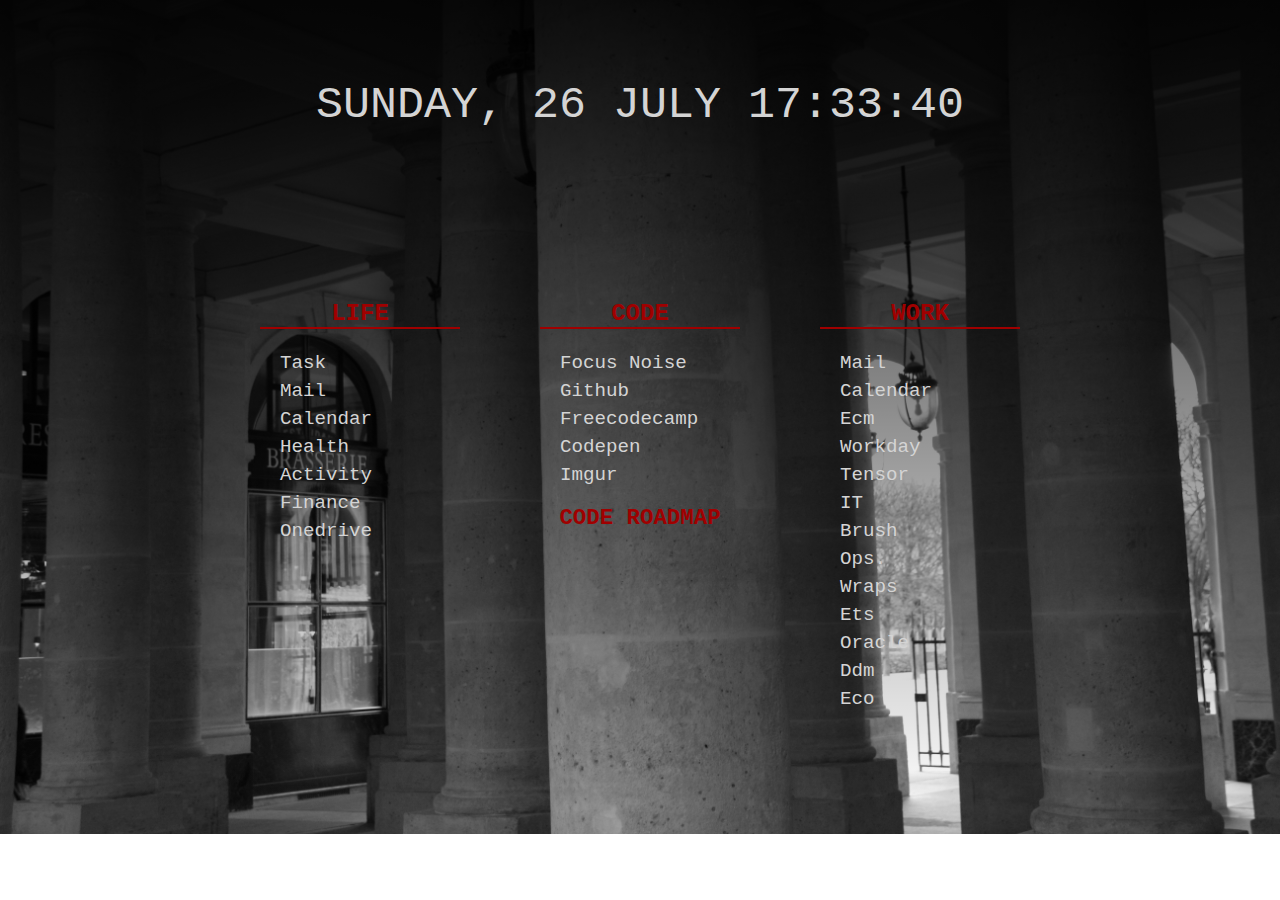
==== pages/startpage/index.html @ 91027fb3 "rename index page" ====
<!DOCTYPE html>
<html lang="en" dir="ltr">
  <head>
    <meta charset="utf-8">
    <title>Startpage_2</title>
    <link rel="stylesheet" href="style.css">
  </head>
  <body onload="startTime()">
    <section id="datetime" class="clockdate">
      <div class="clockdate-wrapper">
        <span id="date"></span>
        <span id="clock"></span>
      </div>
    </section>

    <section id="links-container">
      <div class="links-card" id="life">
        <h2 class="links-card-title">LIFE</h2>
        <ul>
          <a target="_blank" href="https://todoist.com/app/filter/2295590229"><li class="links-element">task</li></a>
          <a target="_blank" href="https://office.mailbox.org/appsuite/#!!&app=io.ox/mail&folder=default0/INBOX&locale=en_GB&storeLocale=true"><li class="links-element">mail</li></a>
          <a target="_blank" href="https://office.mailbox.org/appsuite/#!!&app=io.ox/calendar&folder=cal://0/31&locale=en_GB&perspective=week:workweek&storeLocale=true"><li class="links-element">calendar</li></a>
          <a target="_blank" href="https://healthmate.withings.com/19980512/timeline"><li class="links-element">health</li></a>
          <a target="_blank" href="https://connect.garmin.com/modern/"><li class="links-element">activity</li></a>
          <a target="_blank" href="https://app.youneedabudget.com/5b26377b-c3ba-46b0-8715-0033e0583b10/budget"><li class="links-element">finance</li></a>
          <a target="_blank" href="https://app.youneedabudget.com/5b26377b-c3ba-46b0-8715-0033e0583b10/budget"><li class="links-element">onedrive</li></a>
        </ul>
      </div>

      <div class="links-card" id="code">
        <h2 class="links-card-title">CODE</h2>
        <ul>
            <a target="_blank" href="https://mynoise.net/NoiseMachines/campingRainNoiseGenerator.php"><li class="links-element">Focus Noise</li></a>
          <a target="_blank" href="https://github.com/"><li class="links-element">github</li></a>
          <a target="_blank" href="https://www.freecodecamp.org/"><li class="links-element">freecodecamp</li></a>
          <a target="_blank" href="https://codepen.io/your-work"><li class="links-element">codepen</li></a>
          <a target="_blank" href="https://imgur.com/"><li class="links-element">imgur</li></a>
        </ul>
		<a target="_blank" href="../Web_dev_roadmap/roadmap.html"><span id="code-roadmap">code roadmap</span>
      </div>

      <div class="links-card" id="work">
        <h2 class="links-card-title">WORK</h2>
        <ul>
          <a target="_blank" href="https://outlook.office.com/mail/inbox" ><li class="links-element">mail</li></a>
	  <a target="_blank" href="https://outlook.office.com/calendar/view/week" ><li class="links-element">calendar</li></a>
	  <a target="_blank" href="https://central.wabtec.com/nuxeo/nxpath/default/FT/workspaces/Sites/BTL/00%20Quality/Management%20System%20Docume@view_documents?tabIds=%3ADocumentQualitySearchBySiteTab" ><li class="links-element">ecm</li></a>
	  <a target="_blank" href="https://www.myworkday.com/wday/authgwy/wabtec/login.htmld" ><li class="links-element">workday</li></a>
          <a target="_blank" href="https://wabtec.sharepoint.com/sites/Brush_Traction/Departments/IT/Instruction%20Documents/Instruction%20Documents/Tensor.NET.rdp" ><li class="links-element">tensor</li></a>
          <a target="_blank" href="https://wabtecprod.service-now.com/wb" ><li class="links-element">IT</li></a>
          <a target="_blank" href="https://wabtec.sharepoint.com/sites/Brush_Traction/SitePages/Home.aspx" ><li class="links-element">brush</li></a>
          <a target="_blank" href="https://wabtec.sharepoint.com/sites/UK-BrushGeneralTEAMS/Shared%20Documents/OPERATION%20GOVERNANCE" ><li class="links-element">ops.</li></a>
          <a target="_blank" href="https://brushtraction.live.excelwraps.com/" ><li class="links-element">wraps</li></a>
          <a target="_blank" href="http://btlsrv0004/ETS/Login.aspx" ><li class="links-element">ets</li></a>
	  <a target="_blank" href="https://westinghouse.erp.corp.wabtec.com/" ><li class="links-element">oracle</li></a>
	  <a target="_blank" href="http://btlsrv0004/DDMWeb/" ><li class="links-element">ddm</li></a>
	  <a target="_blank" href="http://wcssrv0250/Reports/report/Reports/ECO%20QUERY_REV3" ><li class="links-element">eco</li></a>
        </ul>
      </div>
    </section>

    <script type='text/javascript'>
    function startTime() {
        var today = new Date();
        var hr = today.getHours();
        var min = today.getMinutes();
        var sec = today.getSeconds();
        //Add a zero in front of numbers<10
        hr = checkTime(hr);
        min = checkTime(min);
        sec = checkTime(sec);
        document.getElementById("clock").innerHTML = hr + ":" + min + ":" + sec + " ";

        var months = ['January', 'February', 'March', 'April', 'May', 'June', 'July', 'August', 'September', 'October', 'November', 'December'];
        var days = ['Sunday', 'Monday', 'Tuesday', 'Wednesday', 'Thursday', 'Friday', 'Saturday'];
        var curWeekDay = days[today.getDay()];
        var curDay = today.getDate();
        var curMonth = months[today.getMonth()];
        var curYear = today.getFullYear();
        var date = curWeekDay+", "+curDay+" "+curMonth;
        document.getElementById("date").innerHTML = date;

        var time = setTimeout(function(){ startTime() }, 500);
    }
    function checkTime(i) {
        if (i < 10) {
            i = "0" + i;
        }
        return i;
    }
    </script>

  </body>
</html>
---- pages/startpage/style.css ----
:root{
	--text-color:#d4d4d4;
	--grey1:#808080;
	--color1:#a00000;
}



/*Layout*/
html, body{
	color:var(--text-color);
	font-family:courier, monospace;
  width: 100%;
  margin:0;
}

#datetime{
	height: 20vh;
	vertical-align:middle;
	display:flex;
  top:0;
  right:0;
}
.clockdate-wrapper{
	margin: auto;
	font-size:3em;
	text-transform:uppercase;
}

#links-container{
	margin: 5vh 0;
	display:flex;
	flex-wrap:wrap;
	justify-content:center;
}

.links-card-title{
	text-align:center;
	color:var(--color1);
	border-bottom: var(--color1) 2px solid;
}
ul{
	list-style: none inside none;
	padding: 0;
	text-align:left;
	width:100%
}
a{
	text-decoration:none;	
}
.links-element{
	text-decoration:none;
	color:var(--text-color);
	text-transform:capitalize;
	width:160px;
	font-size:1.2em;
	padding: 3px 20px 3px 20px;
}
.links-element:hover{
	color:var(--color1);
	border-bottom: var(--color1) solid 2px;
	padding:3px 20px 1px 20px;

}
#code-roadmap{
	text-align:center;
	color:var(--color1);
	text-transform:uppercase;
	margin:auto;
	display:inline-block;
	font-weight:bold;
	font-size:1.4em;
}
#code-roadmap:hover{
		color:var(--text-color);
	background-color:var(--color1);

}

@media screen and (max-width: 900px) {
  .links-card{
  	margin:2px;
  	width: 100%;
  }
  #clock{
    display: block;
  }
  ul{
  	text-align:center;
  }
  #datetime{
    position:sticky;
    font-size: 0.5em;
    width:100vw;
    background-color: rgba(0,0,0,1);
    margin:0;
  }
  body{
    text-align:center;
    background-color: rgba(0,0,0,1);
  }
  .links-element{
	text-align: center;
}
}
@media screen and (min-width: 900px) {
  .links-card{
  	margin:40px;
  	width: 200px;
  }
  #datetime{
    position:sticky;
    font-size: 15px;
    margin:15px 20px 0 20px;
  }
  #clock{
    display: inline;
  }
  body{
  	text-align:center;
  	background-image: linear-gradient(rgba(0,0,0,0.9), rgba(0,0,0,0)), url("paris_column_light.JPG");
  	background-position:center;
  	background-size:cover;
  	background-repeat:no-repeat;
  }
}
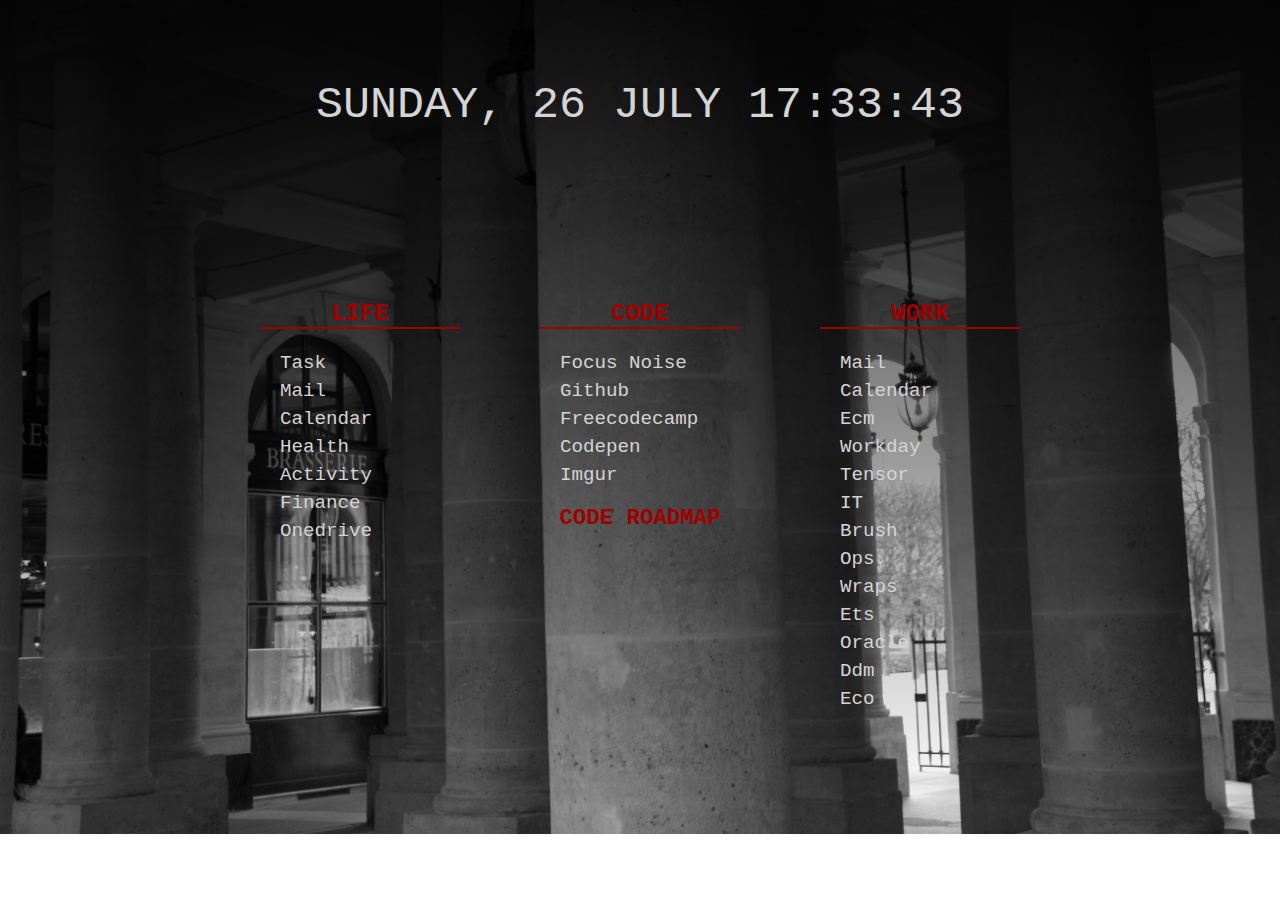
==== commit d5857eb7: "change link to roadmap to index.html" ====
--- a/pages/startpage/index.html
+++ b/pages/startpage/index.html
@@ -36,7 +36,7 @@
           <a target="_blank" href="https://codepen.io/your-work"><li class="links-element">codepen</li></a>
           <a target="_blank" href="https://imgur.com/"><li class="links-element">imgur</li></a>
         </ul>
-		<a target="_blank" href="../Web_dev_roadmap/roadmap.html"><span id="code-roadmap">code roadmap</span>
+		<a target="_blank" href="../Web_dev_roadmap/index.html"><span id="code-roadmap">code roadmap</span>
       </div>
 
       <div class="links-card" id="work">
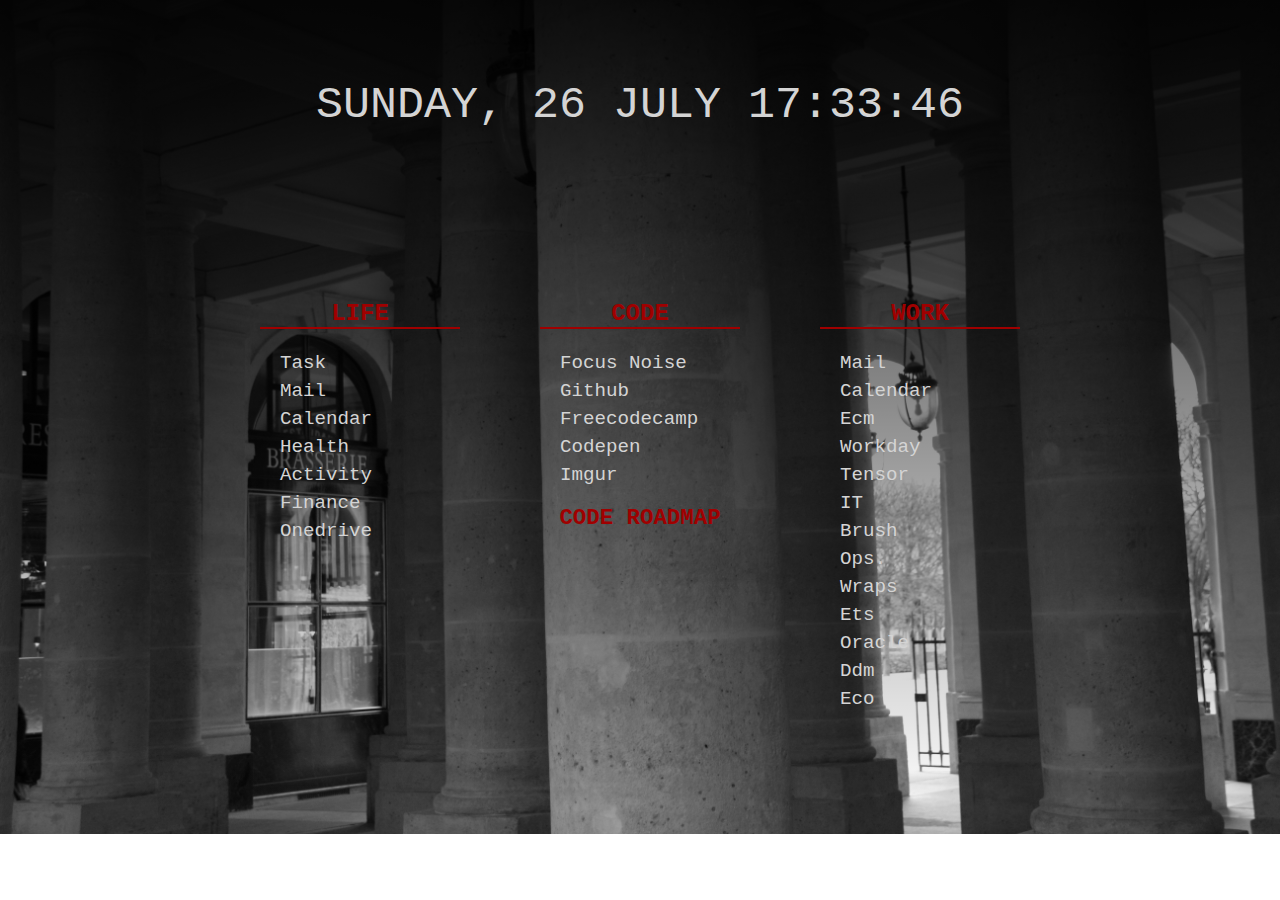
==== commit c7080ad4: "correct target link to roadmap" ====
--- a/pages/startpage/index.html
+++ b/pages/startpage/index.html
@@ -36,7 +36,7 @@
           <a target="_blank" href="https://codepen.io/your-work"><li class="links-element">codepen</li></a>
           <a target="_blank" href="https://imgur.com/"><li class="links-element">imgur</li></a>
         </ul>
-		<a target="_blank" href="../Web_dev_roadmap/index.html"><span id="code-roadmap">code roadmap</span>
+		<a target="_blank" href="../web_dev_roadmap/roadmap.html"><span id="code-roadmap">code roadmap</span>
       </div>
 
       <div class="links-card" id="work">
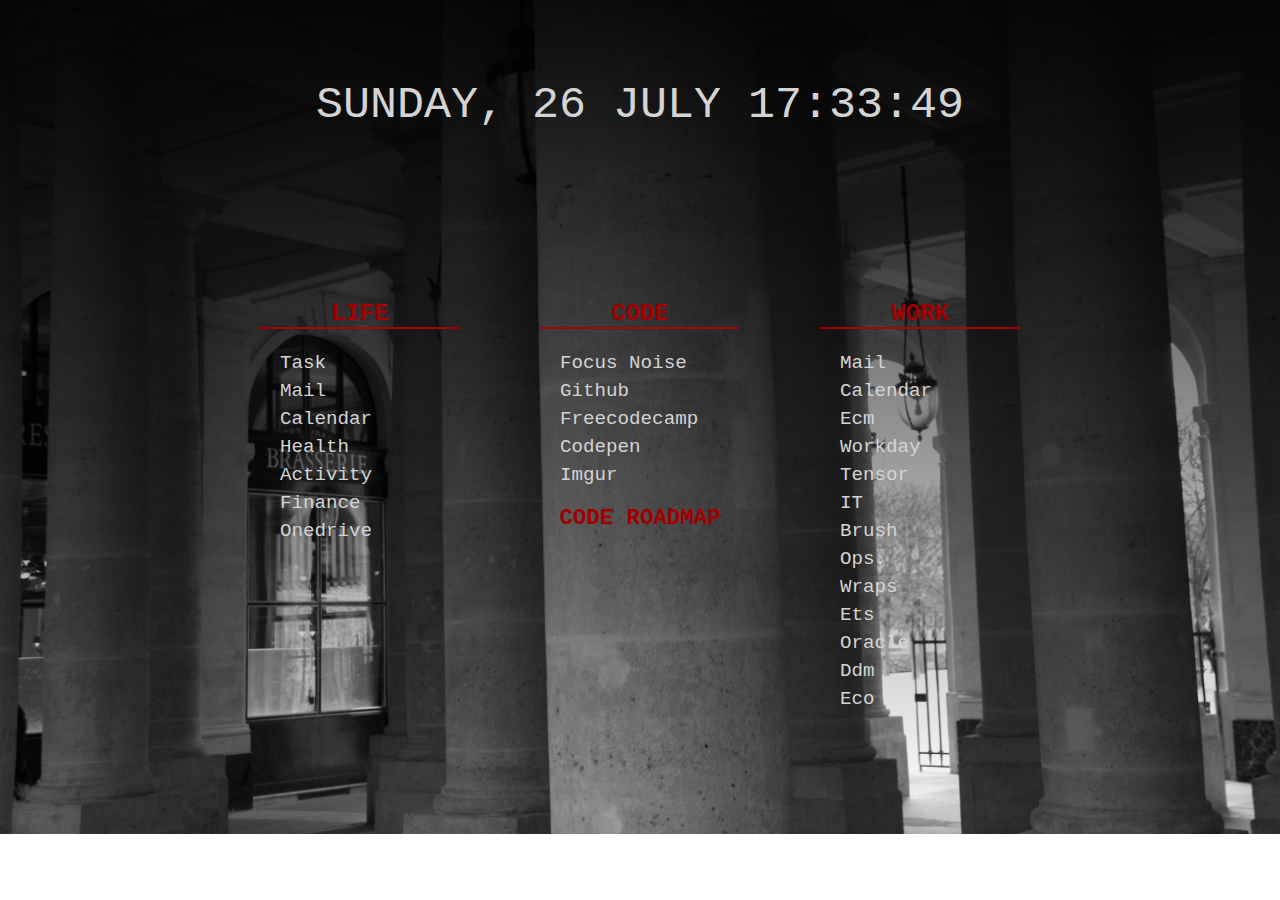
==== commit b24e34aa: "correct onedrive link" ====
--- a/pages/startpage/index.html
+++ b/pages/startpage/index.html
@@ -23,7 +23,7 @@
           <a target="_blank" href="https://healthmate.withings.com/19980512/timeline"><li class="links-element">health</li></a>
           <a target="_blank" href="https://connect.garmin.com/modern/"><li class="links-element">activity</li></a>
           <a target="_blank" href="https://app.youneedabudget.com/5b26377b-c3ba-46b0-8715-0033e0583b10/budget"><li class="links-element">finance</li></a>
-          <a target="_blank" href="https://app.youneedabudget.com/5b26377b-c3ba-46b0-8715-0033e0583b10/budget"><li class="links-element">onedrive</li></a>
+          <a target="_blank" href="https://onedrive.live.com/"><li class="links-element">onedrive</li></a>
         </ul>
       </div>
 
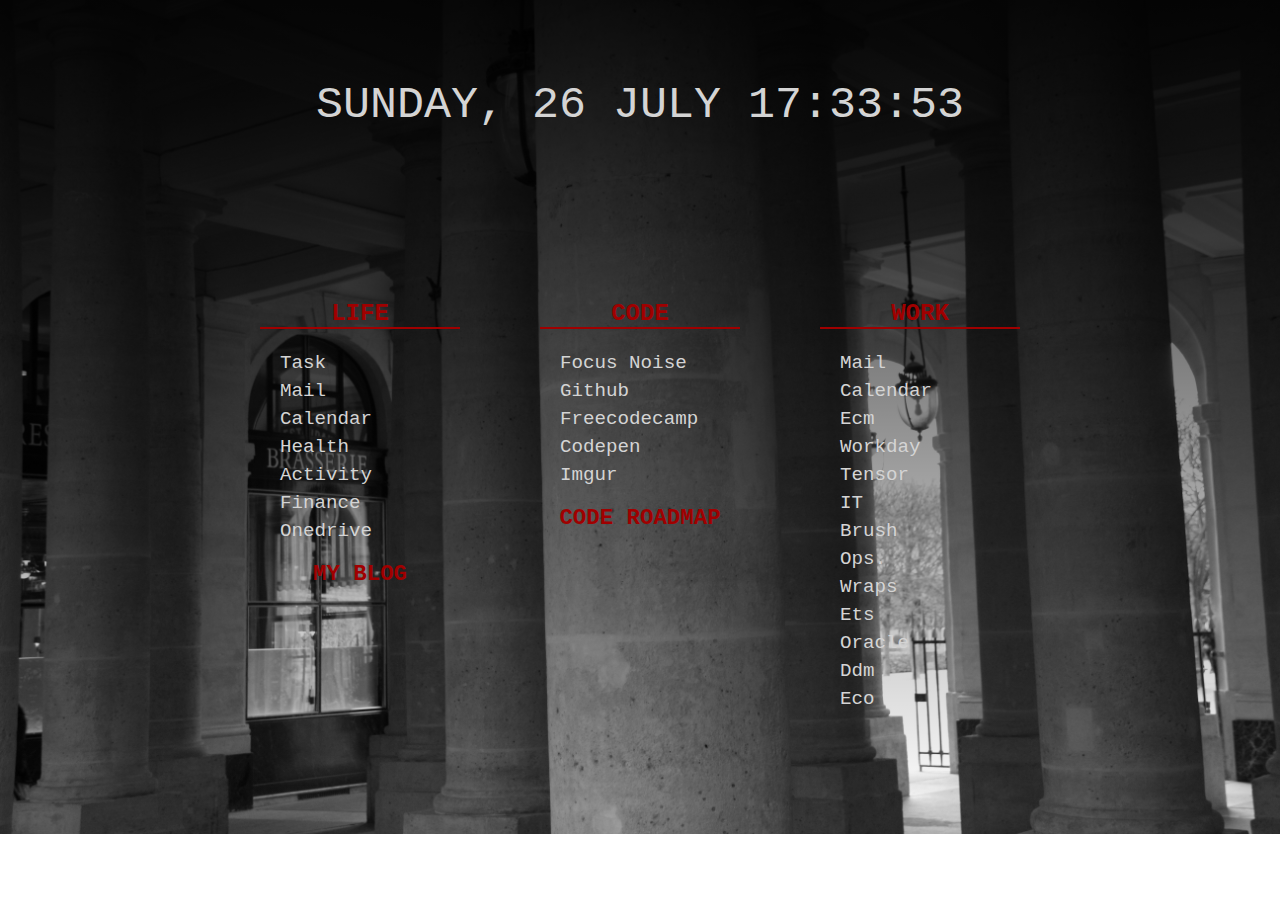
==== commit dc7d2f2e: "add the link to my blog" ====
--- a/pages/startpage/index.html
+++ b/pages/startpage/index.html
@@ -25,6 +25,7 @@
           <a target="_blank" href="https://app.youneedabudget.com/5b26377b-c3ba-46b0-8715-0033e0583b10/budget"><li class="links-element">finance</li></a>
           <a target="_blank" href="https://onedrive.live.com/"><li class="links-element">onedrive</li></a>
         </ul>
+	      <a target="_blank" href="../blog/blog.html"><span id="code-roadmap">My blog</span>
       </div>
 
       <div class="links-card" id="code">
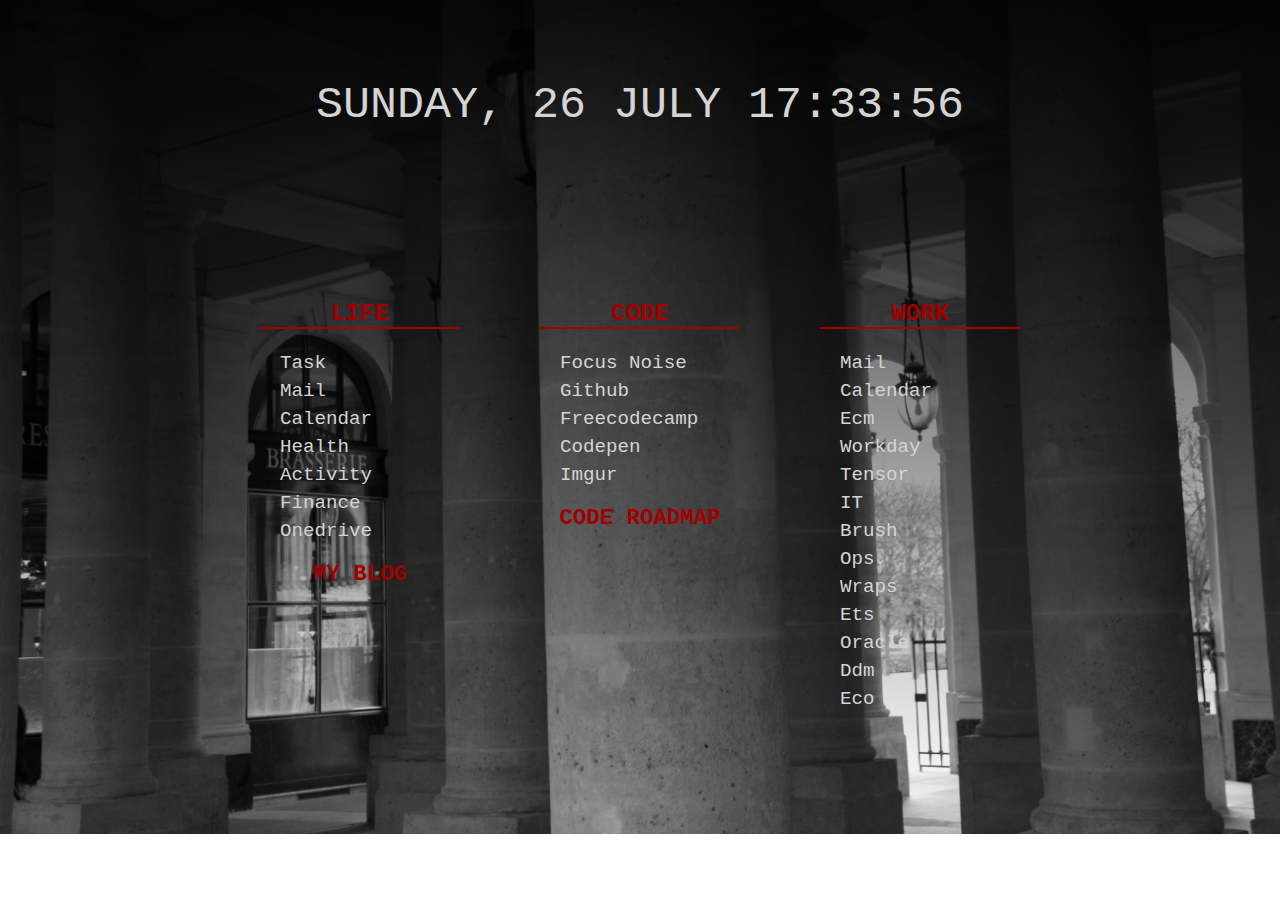
==== commit 916fdf1c: "remove the target'"_blank for all links" ====
--- a/pages/startpage/index.html
+++ b/pages/startpage/index.html
@@ -17,45 +17,45 @@
       <div class="links-card" id="life">
         <h2 class="links-card-title">LIFE</h2>
         <ul>
-          <a target="_blank" href="https://todoist.com/app/filter/2295590229"><li class="links-element">task</li></a>
-          <a target="_blank" href="https://office.mailbox.org/appsuite/#!!&app=io.ox/mail&folder=default0/INBOX&locale=en_GB&storeLocale=true"><li class="links-element">mail</li></a>
-          <a target="_blank" href="https://office.mailbox.org/appsuite/#!!&app=io.ox/calendar&folder=cal://0/31&locale=en_GB&perspective=week:workweek&storeLocale=true"><li class="links-element">calendar</li></a>
-          <a target="_blank" href="https://healthmate.withings.com/19980512/timeline"><li class="links-element">health</li></a>
-          <a target="_blank" href="https://connect.garmin.com/modern/"><li class="links-element">activity</li></a>
-          <a target="_blank" href="https://app.youneedabudget.com/5b26377b-c3ba-46b0-8715-0033e0583b10/budget"><li class="links-element">finance</li></a>
-          <a target="_blank" href="https://onedrive.live.com/"><li class="links-element">onedrive</li></a>
+          <a href="https://todoist.com/app/filter/2295590229"><li class="links-element">task</li></a>
+          <a href="https://office.mailbox.org/appsuite/#!!&app=io.ox/mail&folder=default0/INBOX&locale=en_GB&storeLocale=true"><li class="links-element">mail</li></a>
+          <a href="https://office.mailbox.org/appsuite/#!!&app=io.ox/calendar&folder=cal://0/31&locale=en_GB&perspective=week:workweek&storeLocale=true"><li class="links-element">calendar</li></a>
+          <a href="https://healthmate.withings.com/19980512/timeline"><li class="links-element">health</li></a>
+          <a href="https://connect.garmin.com/modern/"><li class="links-element">activity</li></a>
+          <a href="https://app.youneedabudget.com/5b26377b-c3ba-46b0-8715-0033e0583b10/budget"><li class="links-element">finance</li></a>
+          <a href="https://onedrive.live.com/"><li class="links-element">onedrive</li></a>
         </ul>
-	      <a target="_blank" href="../blog/blog.html"><span id="code-roadmap">My blog</span>
+	      <a href="../blog/blog.html"><span id="code-roadmap">My blog</span>
       </div>
 
       <div class="links-card" id="code">
         <h2 class="links-card-title">CODE</h2>
         <ul>
-            <a target="_blank" href="https://mynoise.net/NoiseMachines/campingRainNoiseGenerator.php"><li class="links-element">Focus Noise</li></a>
-          <a target="_blank" href="https://github.com/"><li class="links-element">github</li></a>
-          <a target="_blank" href="https://www.freecodecamp.org/"><li class="links-element">freecodecamp</li></a>
-          <a target="_blank" href="https://codepen.io/your-work"><li class="links-element">codepen</li></a>
-          <a target="_blank" href="https://imgur.com/"><li class="links-element">imgur</li></a>
+            <a href="https://mynoise.net/NoiseMachines/campingRainNoiseGenerator.php"><li class="links-element">Focus Noise</li></a>
+          <a href="https://github.com/"><li class="links-element">github</li></a>
+          <a href="https://www.freecodecamp.org/"><li class="links-element">freecodecamp</li></a>
+          <a href="https://codepen.io/your-work"><li class="links-element">codepen</li></a>
+          <a href="https://imgur.com/"><li class="links-element">imgur</li></a>
         </ul>
-		<a target="_blank" href="../web_dev_roadmap/roadmap.html"><span id="code-roadmap">code roadmap</span>
+		<a href="../web_dev_roadmap/roadmap.html"><span id="code-roadmap">code roadmap</span>
       </div>
 
       <div class="links-card" id="work">
         <h2 class="links-card-title">WORK</h2>
         <ul>
-          <a target="_blank" href="https://outlook.office.com/mail/inbox" ><li class="links-element">mail</li></a>
-	  <a target="_blank" href="https://outlook.office.com/calendar/view/week" ><li class="links-element">calendar</li></a>
-	  <a target="_blank" href="https://central.wabtec.com/nuxeo/nxpath/default/FT/workspaces/Sites/BTL/00%20Quality/Management%20System%20Docume@view_documents?tabIds=%3ADocumentQualitySearchBySiteTab" ><li class="links-element">ecm</li></a>
-	  <a target="_blank" href="https://www.myworkday.com/wday/authgwy/wabtec/login.htmld" ><li class="links-element">workday</li></a>
-          <a target="_blank" href="https://wabtec.sharepoint.com/sites/Brush_Traction/Departments/IT/Instruction%20Documents/Instruction%20Documents/Tensor.NET.rdp" ><li class="links-element">tensor</li></a>
-          <a target="_blank" href="https://wabtecprod.service-now.com/wb" ><li class="links-element">IT</li></a>
-          <a target="_blank" href="https://wabtec.sharepoint.com/sites/Brush_Traction/SitePages/Home.aspx" ><li class="links-element">brush</li></a>
-          <a target="_blank" href="https://wabtec.sharepoint.com/sites/UK-BrushGeneralTEAMS/Shared%20Documents/OPERATION%20GOVERNANCE" ><li class="links-element">ops.</li></a>
-          <a target="_blank" href="https://brushtraction.live.excelwraps.com/" ><li class="links-element">wraps</li></a>
-          <a target="_blank" href="http://btlsrv0004/ETS/Login.aspx" ><li class="links-element">ets</li></a>
-	  <a target="_blank" href="https://westinghouse.erp.corp.wabtec.com/" ><li class="links-element">oracle</li></a>
-	  <a target="_blank" href="http://btlsrv0004/DDMWeb/" ><li class="links-element">ddm</li></a>
-	  <a target="_blank" href="http://wcssrv0250/Reports/report/Reports/ECO%20QUERY_REV3" ><li class="links-element">eco</li></a>
+          <a href="https://outlook.office.com/mail/inbox" ><li class="links-element">mail</li></a>
+	  <a href="https://outlook.office.com/calendar/view/week" ><li class="links-element">calendar</li></a>
+	  <a href="https://central.wabtec.com/nuxeo/nxpath/default/FT/workspaces/Sites/BTL/00%20Quality/Management%20System%20Docume@view_documents?tabIds=%3ADocumentQualitySearchBySiteTab" ><li class="links-element">ecm</li></a>
+	  <a href="https://www.myworkday.com/wday/authgwy/wabtec/login.htmld" ><li class="links-element">workday</li></a>
+          <a href="https://wabtec.sharepoint.com/sites/Brush_Traction/Departments/IT/Instruction%20Documents/Instruction%20Documents/Tensor.NET.rdp" ><li class="links-element">tensor</li></a>
+          <a href="https://wabtecprod.service-now.com/wb" ><li class="links-element">IT</li></a>
+          <a href="https://wabtec.sharepoint.com/sites/Brush_Traction/SitePages/Home.aspx" ><li class="links-element">brush</li></a>
+          <a href="https://wabtec.sharepoint.com/sites/UK-BrushGeneralTEAMS/Shared%20Documents/OPERATION%20GOVERNANCE" ><li class="links-element">ops.</li></a>
+          <a href="https://brushtraction.live.excelwraps.com/" ><li class="links-element">wraps</li></a>
+          <a href="http://btlsrv0004/ETS/Login.aspx" ><li class="links-element">ets</li></a>
+	  <a href="https://westinghouse.erp.corp.wabtec.com/" ><li class="links-element">oracle</li></a>
+	  <a href="http://btlsrv0004/DDMWeb/" ><li class="links-element">ddm</li></a>
+	  <a href="http://wcssrv0250/Reports/report/Reports/ECO%20QUERY_REV3" ><li class="links-element">eco</li></a>
         </ul>
       </div>
     </section>
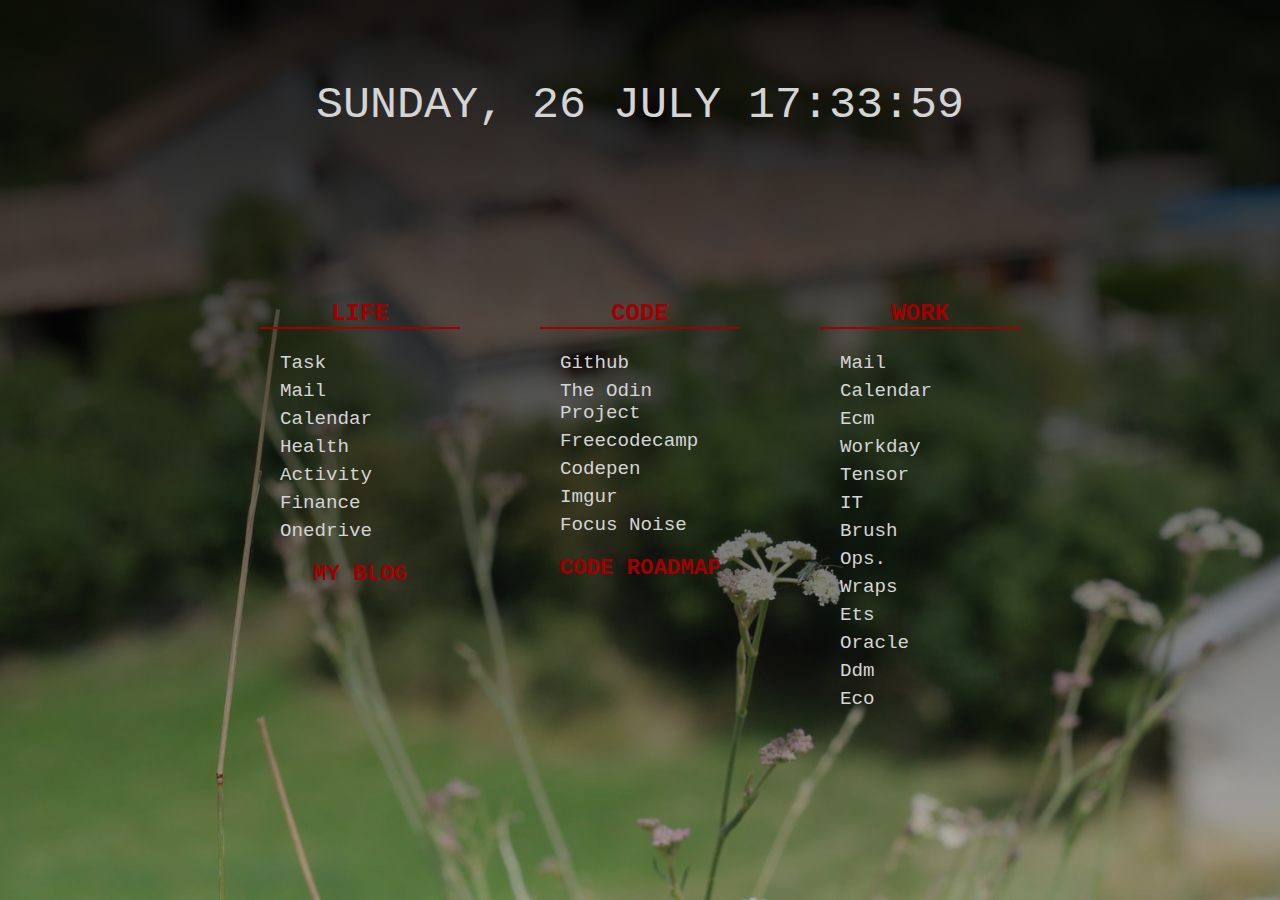
==== commit 0c176117: "added the odin project link" ====
--- a/pages/startpage/index.html
+++ b/pages/startpage/index.html
@@ -2,7 +2,7 @@
 <html lang="en" dir="ltr">
   <head>
     <meta charset="utf-8">
-    <title>Startpage_2</title>
+    <title>Startpage</title>
     <link rel="stylesheet" href="style.css">
   </head>
   <body onload="startTime()">
@@ -31,11 +31,13 @@
       <div class="links-card" id="code">
         <h2 class="links-card-title">CODE</h2>
         <ul>
-            <a href="https://mynoise.net/NoiseMachines/campingRainNoiseGenerator.php"><li class="links-element">Focus Noise</li></a>
           <a href="https://github.com/"><li class="links-element">github</li></a>
+          <a href="https://www.theodinproject.com/home"><li class="links-element">The Odin Project</li></a>
           <a href="https://www.freecodecamp.org/"><li class="links-element">freecodecamp</li></a>
           <a href="https://codepen.io/your-work"><li class="links-element">codepen</li></a>
           <a href="https://imgur.com/"><li class="links-element">imgur</li></a>
+	  <a href="https://mynoise.net/NoiseMachines/campingRainNoiseGenerator.php"><li class="links-element">Focus Noise</li></a>
+
         </ul>
 		<a href="../web_dev_roadmap/roadmap.html"><span id="code-roadmap">code roadmap</span>
       </div>
--- a/pages/startpage/style.css
+++ b/pages/startpage/style.css
@@ -12,6 +12,9 @@
 	font-family:courier, monospace;
   width: 100%;
   margin:0;
+}
+html{
+	height:100%;
 }
 
 #datetime{
@@ -116,9 +119,9 @@
   #clock{
     display: inline;
   }
-  body{
+  html{
   	text-align:center;
-  	background-image: linear-gradient(rgba(0,0,0,0.9), rgba(0,0,0,0)), url("paris_column_light.JPG");
+  	background-image: linear-gradient(rgba(0,0,0,0.9), rgba(0,0,0,0.25)), url("heyre.jpg");
   	background-position:center;
   	background-size:cover;
   	background-repeat:no-repeat;
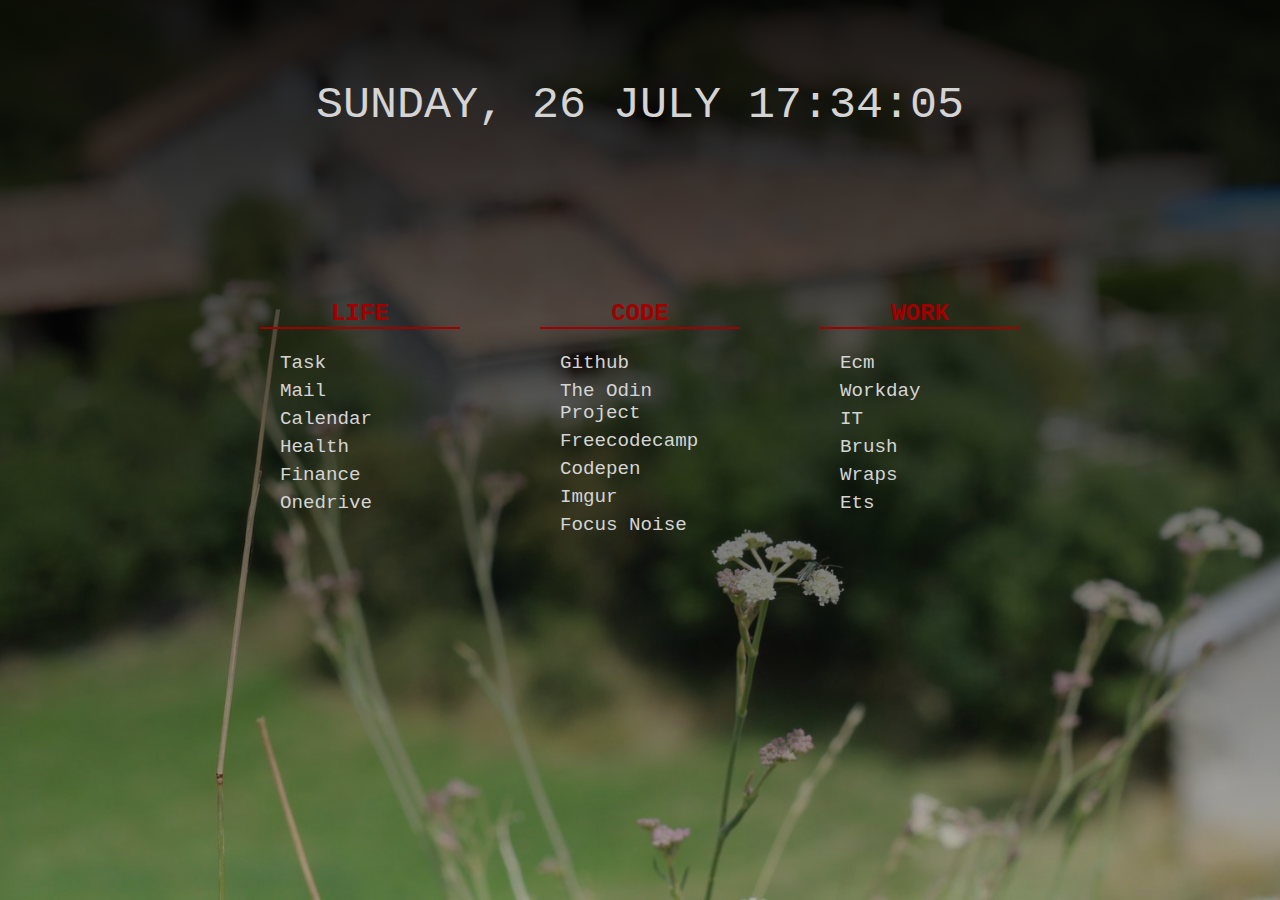
==== commit 213b09a1: "update links" ====
--- a/pages/startpage/index.html
+++ b/pages/startpage/index.html
@@ -18,14 +18,12 @@
         <h2 class="links-card-title">LIFE</h2>
         <ul>
           <a href="https://todoist.com/app/filter/2295590229"><li class="links-element">task</li></a>
-          <a href="https://office.mailbox.org/appsuite/#!!&app=io.ox/mail&folder=default0/INBOX&locale=en_GB&storeLocale=true"><li class="links-element">mail</li></a>
-          <a href="https://office.mailbox.org/appsuite/#!!&app=io.ox/calendar&folder=cal://0/31&locale=en_GB&perspective=week:workweek&storeLocale=true"><li class="links-element">calendar</li></a>
+          <a href="https://mail.google.com"><li class="links-element">mail</li></a>
+          <a href="https://calendar.google.com"><li class="links-element">calendar</li></a>
           <a href="https://healthmate.withings.com/19980512/timeline"><li class="links-element">health</li></a>
-          <a href="https://connect.garmin.com/modern/"><li class="links-element">activity</li></a>
           <a href="https://app.youneedabudget.com/5b26377b-c3ba-46b0-8715-0033e0583b10/budget"><li class="links-element">finance</li></a>
           <a href="https://onedrive.live.com/"><li class="links-element">onedrive</li></a>
         </ul>
-	      <a href="../blog/blog.html"><span id="code-roadmap">My blog</span>
       </div>
 
       <div class="links-card" id="code">
@@ -37,27 +35,18 @@
           <a href="https://codepen.io/your-work"><li class="links-element">codepen</li></a>
           <a href="https://imgur.com/"><li class="links-element">imgur</li></a>
 	  <a href="https://mynoise.net/NoiseMachines/campingRainNoiseGenerator.php"><li class="links-element">Focus Noise</li></a>
-
         </ul>
-		<a href="../web_dev_roadmap/roadmap.html"><span id="code-roadmap">code roadmap</span>
       </div>
 
       <div class="links-card" id="work">
         <h2 class="links-card-title">WORK</h2>
         <ul>
-          <a href="https://outlook.office.com/mail/inbox" ><li class="links-element">mail</li></a>
-	  <a href="https://outlook.office.com/calendar/view/week" ><li class="links-element">calendar</li></a>
 	  <a href="https://central.wabtec.com/nuxeo/nxpath/default/FT/workspaces/Sites/BTL/00%20Quality/Management%20System%20Docume@view_documents?tabIds=%3ADocumentQualitySearchBySiteTab" ><li class="links-element">ecm</li></a>
 	  <a href="https://www.myworkday.com/wday/authgwy/wabtec/login.htmld" ><li class="links-element">workday</li></a>
-          <a href="https://wabtec.sharepoint.com/sites/Brush_Traction/Departments/IT/Instruction%20Documents/Instruction%20Documents/Tensor.NET.rdp" ><li class="links-element">tensor</li></a>
           <a href="https://wabtecprod.service-now.com/wb" ><li class="links-element">IT</li></a>
           <a href="https://wabtec.sharepoint.com/sites/Brush_Traction/SitePages/Home.aspx" ><li class="links-element">brush</li></a>
-          <a href="https://wabtec.sharepoint.com/sites/UK-BrushGeneralTEAMS/Shared%20Documents/OPERATION%20GOVERNANCE" ><li class="links-element">ops.</li></a>
           <a href="https://brushtraction.live.excelwraps.com/" ><li class="links-element">wraps</li></a>
           <a href="http://btlsrv0004/ETS/Login.aspx" ><li class="links-element">ets</li></a>
-	  <a href="https://westinghouse.erp.corp.wabtec.com/" ><li class="links-element">oracle</li></a>
-	  <a href="http://btlsrv0004/DDMWeb/" ><li class="links-element">ddm</li></a>
-	  <a href="http://wcssrv0250/Reports/report/Reports/ECO%20QUERY_REV3" ><li class="links-element">eco</li></a>
         </ul>
       </div>
     </section>
